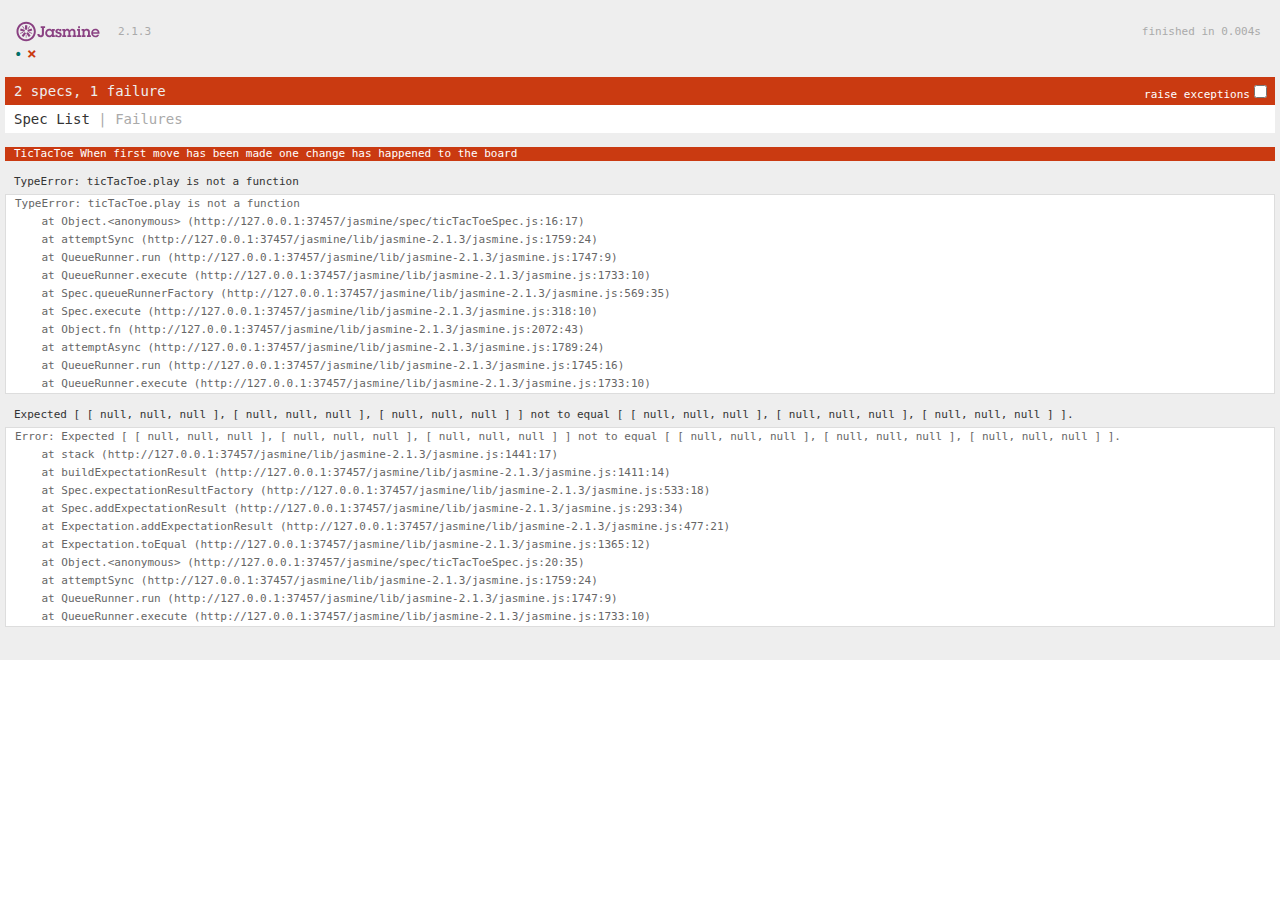
==== jasmine/SpecRunner.html @ 44898353 "initial commit, first tess passed second did not" ====
<!DOCTYPE html>
<html>
<head>
  <meta charset="utf-8">
  <title>Jasmine Spec Runner v2.1.3</title>

  <link rel="shortcut icon" type="image/png" href="lib/jasmine-2.1.3/jasmine_favicon.png">
  <link rel="stylesheet" href="lib/jasmine-2.1.3/jasmine.css">

  <script src="lib/jasmine-2.1.3/jasmine.js"></script>
  <script src="lib/jasmine-2.1.3/jasmine-html.js"></script>
  <script src="lib/jasmine-2.1.3/boot.js"></script>

  <!-- include source files here... -->
  <script src="../assets/js/TicTacToe.js"></script>

  <!-- include spec files here... -->
  <script src="spec/ticTacToeSpec.js"></script>

</head>

<body>
</body>
</html>
---- jasmine/lib/jasmine-2.1.3/jasmine.css ----
body { overflow-y: scroll; }

.jasmine_html-reporter { background-color: #eeeeee; padding: 5px; margin: -8px; font-size: 11px; font-family: Monaco, "Lucida Console", monospace; line-height: 14px; color: #333333; }
.jasmine_html-reporter a { text-decoration: none; }
.jasmine_html-reporter a:hover { text-decoration: underline; }
.jasmine_html-reporter p, .jasmine_html-reporter h1, .jasmine_html-reporter h2, .jasmine_html-reporter h3, .jasmine_html-reporter h4, .jasmine_html-reporter h5, .jasmine_html-reporter h6 { margin: 0; line-height: 14px; }
.jasmine_html-reporter .banner, .jasmine_html-reporter .symbol-summary, .jasmine_html-reporter .summary, .jasmine_html-reporter .result-message, .jasmine_html-reporter .spec .description, .jasmine_html-reporter .spec-detail .description, .jasmine_html-reporter .alert .bar, .jasmine_html-reporter .stack-trace { padding-left: 9px; padding-right: 9px; }
.jasmine_html-reporter .banner { position: relative; }
.jasmine_html-reporter .banner .title { background: url('[data-uri]') no-repeat; background: url('[data-uri]') no-repeat, none; -webkit-background-size: 100%; -moz-background-size: 100%; -o-background-size: 100%; background-size: 100%; display: block; float: left; width: 90px; height: 25px; }
.jasmine_html-reporter .banner .version { margin-left: 14px; position: relative; top: 6px; }
.jasmine_html-reporter .banner .duration { position: absolute; right: 14px; top: 6px; }
.jasmine_html-reporter #jasmine_content { position: fixed; right: 100%; }
.jasmine_html-reporter .version { color: #aaaaaa; }
.jasmine_html-reporter .banner { margin-top: 14px; }
.jasmine_html-reporter .duration { color: #aaaaaa; float: right; }
.jasmine_html-reporter .symbol-summary { overflow: hidden; *zoom: 1; margin: 14px 0; }
.jasmine_html-reporter .symbol-summary li { display: inline-block; height: 8px; width: 14px; font-size: 16px; }
.jasmine_html-reporter .symbol-summary li.passed { font-size: 14px; }
.jasmine_html-reporter .symbol-summary li.passed:before { color: #007069; content: "\02022"; }
.jasmine_html-reporter .symbol-summary li.failed { line-height: 9px; }
.jasmine_html-reporter .symbol-summary li.failed:before { color: #ca3a11; content: "\d7"; font-weight: bold; margin-left: -1px; }
.jasmine_html-reporter .symbol-summary li.disabled { font-size: 14px; }
.jasmine_html-reporter .symbol-summary li.disabled:before { color: #bababa; content: "\02022"; }
.jasmine_html-reporter .symbol-summary li.pending { line-height: 17px; }
.jasmine_html-reporter .symbol-summary li.pending:before { color: #ba9d37; content: "*"; }
.jasmine_html-reporter .symbol-summary li.empty { font-size: 14px; }
.jasmine_html-reporter .symbol-summary li.empty:before { color: #ba9d37; content: "\02022"; }
.jasmine_html-reporter .exceptions { color: #fff; float: right; margin-top: 5px; margin-right: 5px; }
.jasmine_html-reporter .bar { line-height: 28px; font-size: 14px; display: block; color: #eee; }
.jasmine_html-reporter .bar.failed { background-color: #ca3a11; }
.jasmine_html-reporter .bar.passed { background-color: #007069; }
.jasmine_html-reporter .bar.skipped { background-color: #bababa; }
.jasmine_html-reporter .bar.errored { background-color: #ca3a11; }
.jasmine_html-reporter .bar.menu { background-color: #fff; color: #aaaaaa; }
.jasmine_html-reporter .bar.menu a { color: #333333; }
.jasmine_html-reporter .bar a { color: white; }
.jasmine_html-reporter.spec-list .bar.menu.failure-list, .jasmine_html-reporter.spec-list .results .failures { display: none; }
.jasmine_html-reporter.failure-list .bar.menu.spec-list, .jasmine_html-reporter.failure-list .summary { display: none; }
.jasmine_html-reporter .running-alert { background-color: #666666; }
.jasmine_html-reporter .results { margin-top: 14px; }
.jasmine_html-reporter.showDetails .summaryMenuItem { font-weight: normal; text-decoration: inherit; }
.jasmine_html-reporter.showDetails .summaryMenuItem:hover { text-decoration: underline; }
.jasmine_html-reporter.showDetails .detailsMenuItem { font-weight: bold; text-decoration: underline; }
.jasmine_html-reporter.showDetails .summary { display: none; }
.jasmine_html-reporter.showDetails #details { display: block; }
.jasmine_html-reporter .summaryMenuItem { font-weight: bold; text-decoration: underline; }
.jasmine_html-reporter .summary { margin-top: 14px; }
.jasmine_html-reporter .summary ul { list-style-type: none; margin-left: 14px; padding-top: 0; padding-left: 0; }
.jasmine_html-reporter .summary ul.suite { margin-top: 7px; margin-bottom: 7px; }
.jasmine_html-reporter .summary li.passed a { color: #007069; }
.jasmine_html-reporter .summary li.failed a { color: #ca3a11; }
.jasmine_html-reporter .summary li.empty a { color: #ba9d37; }
.jasmine_html-reporter .summary li.pending a { color: #ba9d37; }
.jasmine_html-reporter .description + .suite { margin-top: 0; }
.jasmine_html-reporter .suite { margin-top: 14px; }
.jasmine_html-reporter .suite a { color: #333333; }
.jasmine_html-reporter .failures .spec-detail { margin-bottom: 28px; }
.jasmine_html-reporter .failures .spec-detail .description { background-color: #ca3a11; }
.jasmine_html-reporter .failures .spec-detail .description a { color: white; }
.jasmine_html-reporter .result-message { padding-top: 14px; color: #333333; white-space: pre; }
.jasmine_html-reporter .result-message span.result { display: block; }
.jasmine_html-reporter .stack-trace { margin: 5px 0 0 0; max-height: 224px; overflow: auto; line-height: 18px; color: #666666; border: 1px solid #ddd; background: white; white-space: pre; }
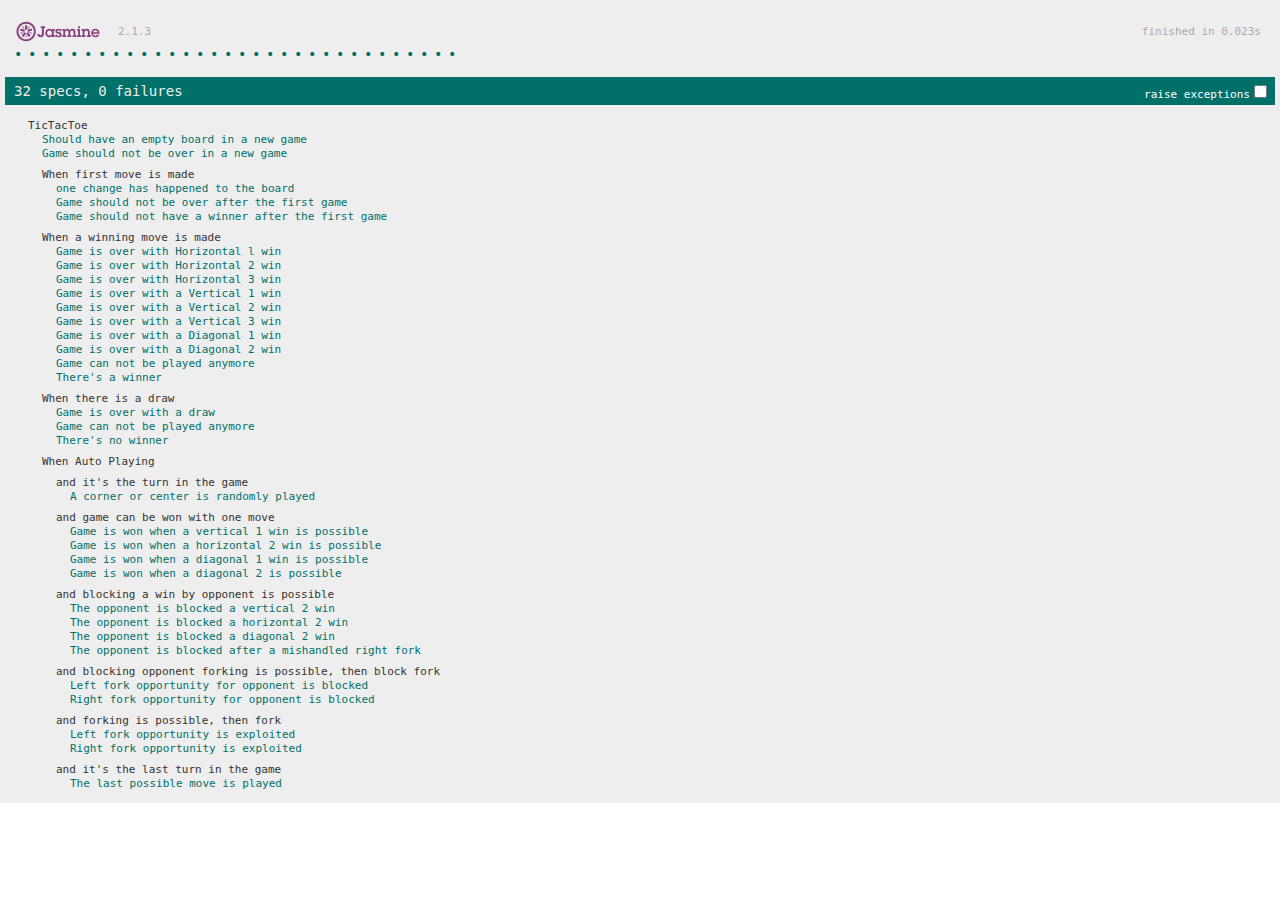
==== commit 5fdaf0be: "Player class extracted, autoplay to be moved" ====
--- a/jasmine/SpecRunner.html
+++ b/jasmine/SpecRunner.html
@@ -13,6 +13,7 @@
 
   <!-- include source files here... -->
   <script src="../assets/js/TicTacToe.js"></script>
+  <script src="../assets/js/Player.js"></script>
 
   <!-- include spec files here... -->
   <script src="spec/ticTacToeSpec.js"></script>
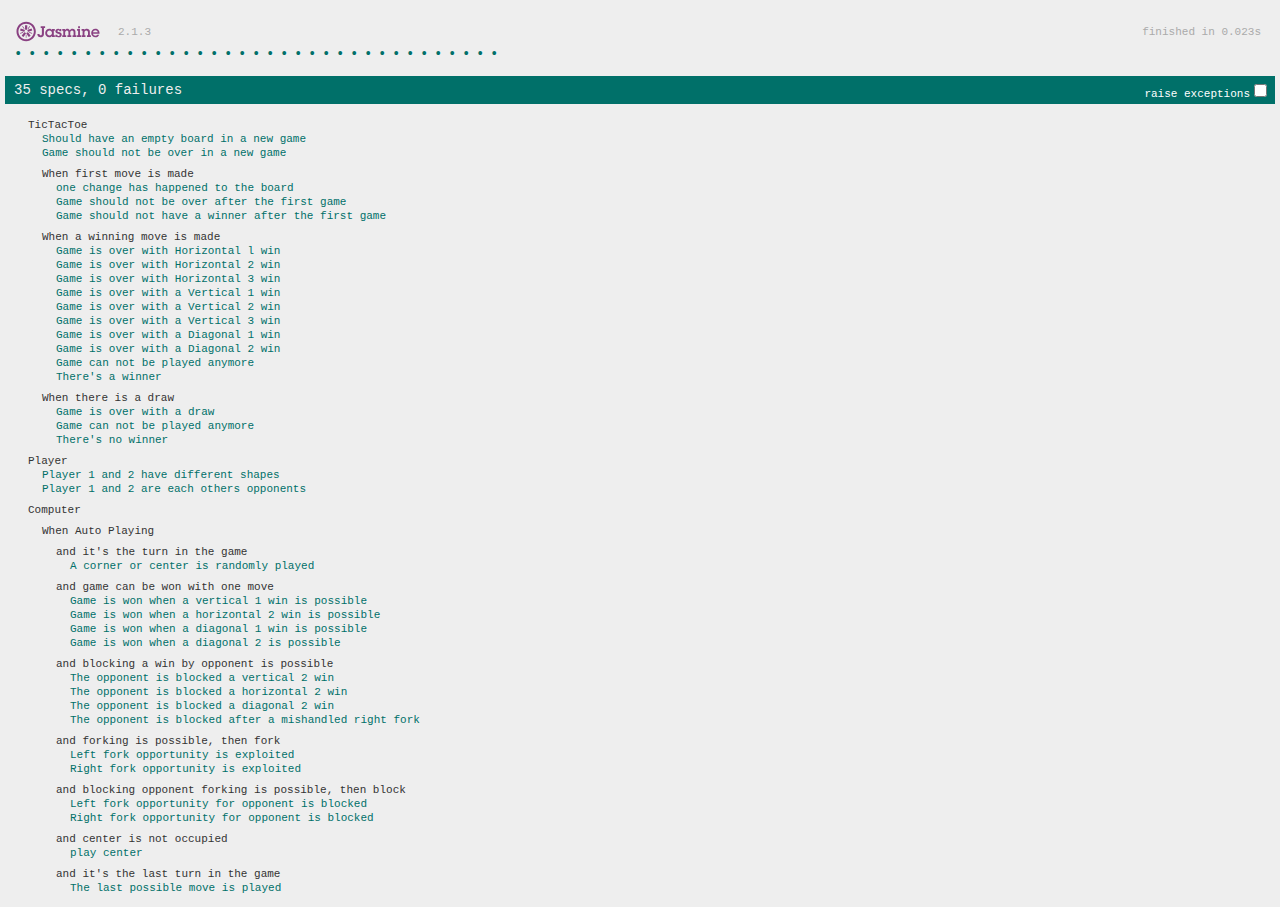
==== commit 6bed9e51: "Auto play separated with its own specs" ====
--- a/jasmine/SpecRunner.html
+++ b/jasmine/SpecRunner.html
@@ -13,10 +13,14 @@
 
   <!-- include source files here... -->
   <script src="../assets/js/TicTacToe.js"></script>
+  <script src="../assets/js/Computer.js"></script>
   <script src="../assets/js/Player.js"></script>
+
 
   <!-- include spec files here... -->
   <script src="spec/ticTacToeSpec.js"></script>
+  <script src="spec/playerSpec.js"></script>
+  <script src="spec/computerSpec.js"></script>
 
 </head>
 
